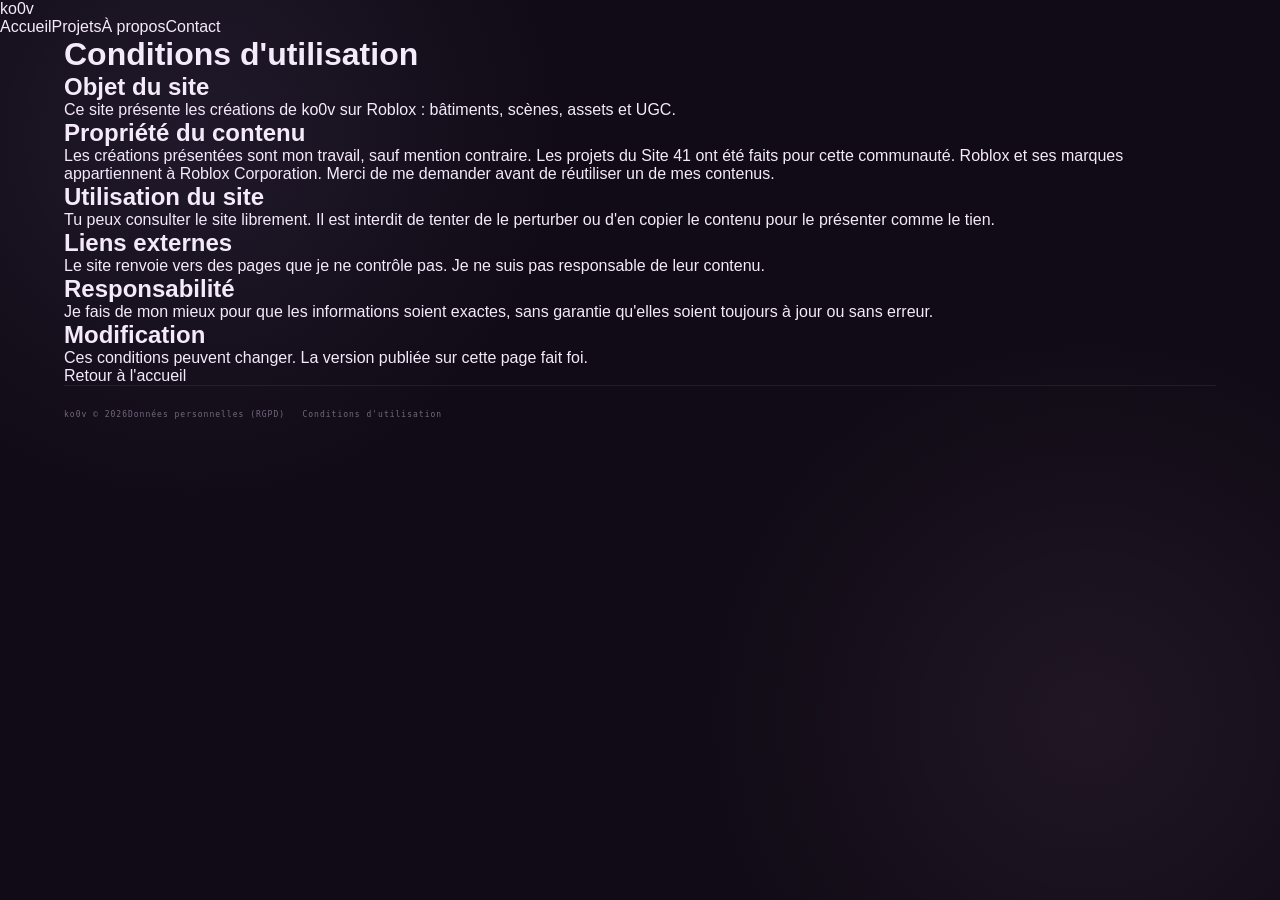
==== cgu.html @ 1a0a0e2f "Add files via upload" ====
<!doctype html>
<html lang="fr"><head><meta charset="utf-8"><meta name="viewport" content="width=device-width,initial-scale=1">
<title>Conditions d'utilisation, ko0v</title><meta name="description" content="Conditions d'utilisation du portfolio de ko0v.">
<link rel="icon" href="favicon.svg" type="image/svg+xml"><link rel="stylesheet" href="css/style.css"></head>
<body>
<header><div class="wrap"><a class="brand" href="index.html"><img src="favicon.svg" alt="">ko0v</a>
<nav aria-label="Navigation principale"><a href="index.html">Accueil</a><a href="posts.html">Projets</a><a href="index.html#about">À propos</a><a href="index.html#contact">Contact</a></nav></div></header>
<main>
<div class="wrap"><div class="prose"><h1>Conditions d'utilisation</h1>
<h2>Objet du site</h2><p>Ce site présente les créations de ko0v sur Roblox : bâtiments, scènes, assets et UGC.</p>
<h2>Propriété du contenu</h2><p>Les créations présentées sont mon travail, sauf mention contraire. Les projets du Site 41 ont été faits pour cette communauté. Roblox et ses marques appartiennent à Roblox Corporation. Merci de me demander avant de réutiliser un de mes contenus.</p>
<h2>Utilisation du site</h2><p>Tu peux consulter le site librement. Il est interdit de tenter de le perturber ou d'en copier le contenu pour le présenter comme le tien.</p>
<h2>Liens externes</h2><p>Le site renvoie vers des pages que je ne contrôle pas. Je ne suis pas responsable de leur contenu.</p>
<h2>Responsabilité</h2><p>Je fais de mon mieux pour que les informations soient exactes, sans garantie qu'elles soient toujours à jour ou sans erreur.</p>
<h2>Modification</h2><p>Ces conditions peuvent changer. La version publiée sur cette page fait foi.</p>
<p><a href="index.html">Retour à l'accueil</a></p></div></div>
</main>
<footer><div class="wrap"><span>ko0v &copy; 2026</span><span><a href="rgpd.html">Données personnelles (RGPD)</a> &nbsp; <a href="cgu.html">Conditions d'utilisation</a></span></div></footer>
</body></html>
---- css/style.css ----
/* =========================================================
   KO0V — PASTEL BUBBLEGUM
   ========================================================= */

:root {
    --bg: #100b16;
    --bg-soft: #17101f;

    --white: #fff8ff;
    --text: #f5eafa;
    --muted: #b8aabd;

    --purple: #c9a7ff;
    --purple-light: #dfc9ff;
    --pink: #ffafd8;
    --blue: #b9e4ff;

    --glass: rgba(35, 24, 45, 0.62);
    --glass-light: rgba(255, 255, 255, 0.045);

    --border: rgba(226, 197, 255, 0.13);
    --border-light: rgba(226, 197, 255, 0.22);

    --radius: 24px;
}


/* =========================================================
   RESET
   ========================================================= */

* {
    box-sizing: border-box;
    margin: 0;
    padding: 0;
}

html {
    scroll-behavior: smooth;
}

body {
    min-height: 100vh;
    overflow-x: hidden;

    color: var(--text);
    background:
        radial-gradient(
            circle at 15% 15%,
            rgba(201, 167, 255, 0.09),
            transparent 28%
        ),
        radial-gradient(
            circle at 85% 80%,
            rgba(255, 175, 216, 0.07),
            transparent 30%
        ),
        var(--bg);

    font-family: "Space Grotesk", sans-serif;
}

a {
    color: inherit;
    text-decoration: none;
}

::selection {
    background: var(--pink);
    color: #28172c;
}


/* =========================================================
   BACKGROUND
   ========================================================= */

.background-system {
    position: fixed;
    inset: 0;

    z-index: -10;
    overflow: hidden;

    pointer-events: none;
}


/* petit quadrillage */

.grid {
    position: absolute;

    width: 180%;
    height: 180%;

    top: -40%;
    left: -40%;

    opacity: 0.22;

    background-image:
        linear-gradient(
            rgba(201, 167, 255, 0.035) 1px,
            transparent 1px
        ),
        linear-gradient(
            90deg,
            rgba(201, 167, 255, 0.035) 1px,
            transparent 1px
        );

    background-size: 80px 80px;

    transform:
        perspective(900px)
        rotateX(58deg);

    animation: gridMove 28s linear infinite;
}


/* blobs pastel */

.orb {
    position: absolute;

    border-radius: 50%;

    filter: blur(85px);

    opacity: 0.15;
}

.orb-a {
    width: 360px;
    height: 360px;

    top: -120px;
    left: -100px;

    background: var(--purple);

    animation: blobA 16s ease-in-out infinite;
}

.orb-b {
    width: 330px;
    height: 330px;

    right: -100px;
    bottom: -50px;

    background: var(--pink);

    animation: blobB 19s ease-in-out infinite;
}


/* troisième petite bulle */

.background-system::after {
    content: "";

    position: absolute;

    width: 220px;
    height: 220px;

    top: 48%;
    left: 45%;

    border-radius: 50%;

    background: var(--blue);

    filter: blur(100px);

    opacity: 0.06;

    animation: blobC 21s ease-in-out infinite;
}


/* lumière qui passe */

.scan-beam {
    position: absolute;

    width: 300px;
    height: 300px;

    top: -350px;
    left: 25%;

    border-radius: 50%;

    background: rgba(223, 201, 255, 0.035);

    filter: blur(50px);

    animation: softLight 14s ease-in-out infinite;
}


/* texte décoratif */

.data-stream {
    position: absolute;

    color: rgba(223, 201, 255, 0.035);

    font-family: "DM Mono", monospace;
    font-size: 10px;

    letter-spacing: 2px;

    white-space: nowrap;
}

.stream-a {
    top: 25%;
    left: -20%;

    animation: streamA 38s linear infinite;
}

.stream-b {
    bottom: 25%;
    right: -20%;

    animation: streamB 45s linear infinite;
}


/* petits cercles */

.crosshair {
    position: absolute;

    width: 18px;
    height: 18px;

    border: 1px solid rgba(223, 201, 255, 0.12);

    border-radius: 50%;
}

.crosshair::before,
.crosshair::after {
    content: "";

    position: absolute;

    background: rgba(223, 201, 255, 0.10);
}

.crosshair::before {
    width: 30px;
    height: 1px;

    top: 8px;
    left: -7px;
}

.crosshair::after {
    width: 1px;
    height: 30px;

    top: -7px;
    left: 8px;
}

.crosshair-a {
    top: 20%;
    right: 12%;
}

.crosshair-b {
    bottom: 17%;
    left: 9%;
}


/* scanlines presque invisibles */

.scanlines {
    position: fixed;
    inset: 0;

    z-index: 50;

    pointer-events: none;

    opacity: 0.012;

    background:
        repeating-linear-gradient(
            to bottom,
            transparent 0,
            transparent 5px,
            rgba(255, 255, 255, 0.5) 6px
        );
}


/* =========================================================
   HEADER
   ========================================================= */

.topbar {
    position: sticky;
    top: 0;
    z-index: 20;

    display: flex;
    align-items: center;

    min-height: 72px;

    padding: 12px 5vw;

    gap: 30px;

    border-bottom: 1px solid rgba(226, 197, 255, 0.07);

    background: rgba(16, 11, 22, 0.62);

    backdrop-filter: blur(20px);
}

.logo {
    font-family: "DM Mono", monospace;

    font-size: 21px;
    font-weight: 500;

    letter-spacing: -1px;
}

.logo span {
    color: var(--pink);

    animation: blink 1.4s infinite;
}


.topbar nav {
    display: flex;

    gap: 26px;

    margin-left: auto;
}

.topbar nav a {
    position: relative;

    color: var(--muted);

    font-family: "DM Mono", monospace;
    font-size: 11px;

    transition: color 0.2s ease;
}

.topbar nav a:hover {
    color: var(--purple-light);
}

.topbar nav a::after {
    content: "";

    position: absolute;

    width: 0;
    height: 1px;

    bottom: -7px;
    left: 50%;

    background: var(--pink);

    transform: translateX(-50%);

    transition: width 0.2s ease;
}

.topbar nav a:hover::after {
    width: 100%;
}


/* droite du header */

.topbar-right {
    display: flex;
    align-items: center;

    gap: 15px;
}

.clock {
    display: flex;
    flex-direction: column;

    align-items: flex-end;

    font-family: "DM Mono", monospace;
}

.clock span {
    font-size: 11px;
}

.clock small {
    color: var(--muted);

    font-size: 8px;
}


.status {
    display: flex;
    align-items: center;

    gap: 7px;

    padding: 7px 11px;

    border: 1px solid var(--border);

    border-radius: 999px;

    background: rgba(255, 255, 255, 0.025);

    color: var(--muted);

    font-family: "DM Mono", monospace;
    font-size: 8px;
}

.status i {
    width: 6px;
    height: 6px;

    border-radius: 50%;

    background: #a8ffc5;

    box-shadow: 0 0 8px rgba(168, 255, 197, 0.45);
}


/* =========================================================
   MAIN
   ========================================================= */

main {
    width: min(1160px, 90%);

    margin: 0 auto;
}


/* =========================================================
   HERO
   ========================================================= */

.hero {
    min-height: calc(100vh - 72px);

    display: grid;

    grid-template-columns: 1.15fr 0.85fr;

    align-items: center;

    gap: 70px;

    padding: 80px 0;
}

.hero-copy {
    max-width: 700px;
}

.eyebrow {
    margin-bottom: 18px;

    color: var(--purple-light);

    font-family: "DM Mono", monospace;

    font-size: 10px;

    letter-spacing: 2px;
}

.hero h1 {
    font-size: clamp(45px, 6vw, 78px);

    line-height: 0.98;

    letter-spacing: -4px;

    font-weight: 700;
}

.hero h1 em {
    color: var(--pink);

    font-style: normal;

    text-shadow:
        0 0 25px rgba(255, 175, 216, 0.10);
}

.intro {
    max-width: 560px;

    margin-top: 27px;

    color: var(--muted);

    font-size: 16px;

    line-height: 1.7;
}


/* boutons */

.hero-actions {
    display: flex;
    flex-wrap: wrap;

    gap: 10px;

    margin-top: 30px;
}

.button {
    display: inline-flex;

    align-items: center;
    justify-content: center;

    gap: 10px;

    min-height: 44px;

    padding: 0 18px;

    border: 1px solid var(--border);

    border-radius: 13px;

    font-family: "DM Mono", monospace;

    font-size: 10px;

    transition:
        transform 0.2s ease,
        background 0.2s ease,
        border-color 0.2s ease;
}

.button:hover {
    transform: translateY(-2px);
}

.button.primary {
    border-color: rgba(223, 201, 255, 0.35);

    background:
        linear-gradient(
            135deg,
            #cba7ff,
            #e1b4ff
        );

    color: #2a1735;

    box-shadow:
        0 8px 25px rgba(201, 167, 255, 0.10);
}

.button.primary:hover {
    box-shadow:
        0 10px 30px rgba(201, 167, 255, 0.17);
}

.button.ghost {
    background: rgba(255, 255, 255, 0.02);

    color: var(--text);
}

.button.ghost:hover {
    border-color: var(--border-light);

    background:
        rgba(223, 201, 255, 0.05);
}


/* =========================================================
   PROFILE CARD
   ========================================================= */

.hero-card-wrap {
    display: flex;

    justify-content: center;

    perspective: 1000px;
}

.hero-card {
    position: relative;

    width: min(100%, 370px);

    padding: 30px;

    border:
        1px solid var(--border);

    border-radius: 25px;

    background:
        linear-gradient(
            145deg,
            rgba(43, 29, 53, 0.72),
            rgba(23, 15, 31, 0.76)
        );

    box-shadow:
        0 25px 70px rgba(0, 0, 0, 0.28);

    backdrop-filter: blur(18px);

    overflow: hidden;

    transition:
        border-color 0.25s ease,
        transform 0.25s ease;
}


/* petit reflet */

.hero-card::before {
    content: "";

    position: absolute;

    width: 220px;
    height: 220px;

    top: -150px;
    right: -100px;

    border-radius: 50%;

    background: var(--purple);

    filter: blur(80px);

    opacity: 0.08;

    pointer-events: none;
}

.hero-card:hover {
    border-color: var(--border-light);
}


/* avatar */

.avatar {
    position: relative;

    width: 88px;
    height: 88px;

    margin-bottom: 20px;

    display: grid;
    place-items: center;

    border:
        1px solid rgba(223, 201, 255, 0.20);

    border-radius: 23px;

    background:
        linear-gradient(
            145deg,
            rgba(201, 167, 255, 0.09),
            rgba(255, 175, 216, 0.05)
        );

    overflow: hidden;
}

.avatar img {
    display: block;

    width: 100%;
    height: 100%;

    object-fit: cover;
}


.profile-name {
    font-size: 27px;

    font-weight: 700;

    letter-spacing: -1px;
}

.profile-role {
    margin-top: 3px;

    color: var(--purple-light);

    font-family: "DM Mono", monospace;

    font-size: 10px;
}

.profile-line {
    height: 1px;

    margin: 23px 0;

    background:
        linear-gradient(
            90deg,
            rgba(223, 201, 255, 0.25),
            transparent
        );
}


/* mini infos */

.mini-grid {
    display: grid;

    grid-template-columns: 1fr 1fr;

    gap: 10px;
}

.mini-grid > div {
    min-height: 70px;

    padding: 12px;

    border:
        1px solid rgba(223, 201, 255, 0.08);

    border-radius: 14px;

    background:
        rgba(255, 255, 255, 0.018);

    transition:
        transform 0.2s ease,
        background 0.2s ease,
        border-color 0.2s ease;
}

.mini-grid > div:hover {
    transform: translateY(-2px);

    background:
        rgba(223, 201, 255, 0.035);

    border-color:
        rgba(223, 201, 255, 0.16);
}

.mini-grid span {
    display: block;

    margin-bottom: 6px;

    color: #887a91;

    font-family: "DM Mono", monospace;

    font-size: 8px;

    letter-spacing: 1px;
}

.mini-grid b {
    display: block;

    color: #f0e6f6;

    font-size: 10px;

    line-height: 1.35;
}


.card-footer {
    margin-top: 20px;

    padding-top: 14px;

    border-top:
        1px solid rgba(223, 201, 255, 0.08);

    color: #887a91;

    font-family: "DM Mono", monospace;

    font-size: 8px;
}


/* =========================================================
   FOOTER
   ========================================================= */

footer {
    width: min(1160px, 90%);

    margin: 0 auto;

    display: flex;

    justify-content: space-between;

    padding: 24px 0 32px;

    border-top:
        1px solid rgba(223, 201, 255, 0.08);

    color: #74687c;

    font-family: "DM Mono", monospace;

    font-size: 8px;

    letter-spacing: 1px;
}


/* =========================================================
   REVEAL
   ========================================================= */

.reveal {
    opacity: 0;

    transform: translateY(14px);

    animation:
        reveal 0.8s ease forwards;
}

.hero-card-wrap.reveal {
    animation-delay: 0.12s;
}


/* =========================================================
   ANIMATIONS
   ========================================================= */

@keyframes reveal {
    to {
        opacity: 1;

        transform:
            translateY(0);
    }
}

@keyframes blink {
    50% {
        opacity: 0.25;
    }
}

@keyframes gridMove {
    from {
        transform:
            perspective(900px)
            rotateX(58deg)
            translateY(0);
    }

    to {
        transform:
            perspective(900px)
            rotateX(58deg)
            translateY(80px);
    }
}

@keyframes blobA {
    0%,
    100% {
        transform:
            translate(0, 0)
            scale(1);
    }

    50% {
        transform:
            translate(80px, 45px)
            scale(1.08);
    }
}

@keyframes blobB {
    0%,
    100% {
        transform:
            translate(0, 0)
            scale(1);
    }

    50% {
        transform:
            translate(-70px, -45px)
            scale(1.1);
    }
}

@keyframes blobC {
    0%,
    100% {
        transform:
            translate(0, 0);
    }

    50% {
        transform:
            translate(-80px, 60px);
    }
}

@keyframes softLight {
    0% {
        transform:
            translateY(-100px);

        opacity: 0;
    }

    25% {
        opacity: 1;
    }

    75% {
        transform:
            translateY(100vh);

        opacity: 0;
    }

    100% {
        opacity: 0;
    }
}

@keyframes streamA {
    from {
        transform:
            translateX(0);
    }

    to {
        transform:
            translateX(120vw);
    }
}

@keyframes streamB {
    from {
        transform:
            translateX(0);
    }

    to {
        transform:
            translateX(-120vw);
    }
}


/* =========================================================
   RESPONSIVE
   ========================================================= */

@media (max-width: 900px) {

    .topbar {
        padding-inline: 4vw;
    }

    .status {
        display: none;
    }

    .hero {
        grid-template-columns: 1fr;

        gap: 55px;

        padding-top: 65px;
    }

    .hero-card-wrap {
        justify-content: flex-start;
    }
}


@media (max-width: 620px) {

    .topbar {
        min-height: 64px;

        gap: 12px;
    }

    .topbar nav {
        gap: 14px;
    }

    .topbar nav a {
        font-size: 9px;
    }

    .clock {
        display: none;
    }

    main {
        width: 88%;
    }

    .hero {
        min-height: auto;

        padding:
            65px
            0
            55px;

        gap: 45px;
    }

    .hero h1 {
        font-size:
            clamp(
                42px,
                13vw,
                62px
            );

        letter-spacing: -2.5px;
    }

    .intro {
        font-size: 14px;
    }

    .hero-card {
        padding: 24px;

        border-radius: 21px;
    }

    .avatar {
        width: 76px;
        height: 76px;

        border-radius: 19px;
    }

    .mini-grid {
        grid-template-columns: 1fr;
    }

    footer {
        width: 88%;
    }
}


/* =========================================================
   ACCESSIBILITÉ
   ========================================================= */

@media (prefers-reduced-motion: reduce) {

    html {
        scroll-behavior: auto;
    }

    *,
    *::before,
    *::after {
        animation-duration: 0.01ms !important;
        animation-iteration-count: 1 !important;
        transition-duration: 0.01ms !important;
    }
}
/* =========================================
   FEATURED POSTS
========================================= */

.featured-posts {
    position: relative;
    width: min(1400px, 92%);
    margin: 180px auto 140px;
    min-height: 850px;
}

.section-label {
    position: absolute;
    top: 0;
    left: 2%;
    display: flex;
    align-items: center;
    gap: 14px;
    color: var(--muted);
    font-family: "DM Mono", monospace;
    font-size: 11px;
    letter-spacing: .16em;
}

.section-label span {
    color: var(--pink);
}

.section-label p {
    margin: 0;
}

/* Layout volontairement asymétrique */

.posts-layout {
    position: relative;
    width: 100%;
    height: 800px;
}

/* Carte de base */

.post-card {
    position: absolute;
    display: block;
    overflow: hidden;

    border: 1px solid var(--border);
    border-radius: 22px;

    background: var(--glass);
    backdrop-filter: blur(12px);

    text-decoration: none;
    color: var(--text);

    box-shadow:
        0 20px 60px rgba(0, 0, 0, .18);

    transition:
        transform .45s cubic-bezier(.2,.8,.2,1),
        border-color .35s ease,
        box-shadow .35s ease;
}

.post-card:hover {
    border-color: var(--border-light);

    box-shadow:
        0 30px 80px rgba(0, 0, 0, .25),
        0 0 50px rgba(201, 167, 255, .08);
}

.post-image {
    position: relative;
    width: 100%;
    height: 100%;
    overflow: hidden;
}

.post-image::after {
    content: "";
    position: absolute;
    inset: 0;

    background:
        linear-gradient(
            to top,
            rgba(16, 11, 22, .9),
            rgba(16, 11, 22, .05) 60%
        );
}

.post-image img {
    width: 100%;
    height: 100%;

    display: block;

    object-fit: cover;

    transition:
        transform .7s cubic-bezier(.2,.8,.2,1),
        filter .5s ease;
}

.post-card:hover .post-image img {
    transform: scale(1.045);
    filter: saturate(1.08);
}

/* =========================================
   POST POSITIONS
========================================= */

.post-main {
    top: 90px;
    left: 4%;

    width: 54%;
    height: 500px;

    transform: rotate(-1deg);
}

.post-main:hover {
    transform:
        rotate(0deg)
        translateY(-8px);
}

.post-side {
    top: 0;
    right: 3%;

    width: 32%;
    height: 370px;

    transform: rotate(1.4deg);
}

.post-side:hover {
    transform:
        rotate(0deg)
        translateY(-8px);
}

.post-small {
    bottom: 0;
    right: 12%;

    width: 39%;
    height: 310px;

    transform: rotate(-1.2deg);
}

.post-small:hover {
    transform:
        rotate(0deg)
        translateY(-8px);
}

/* =========================================
   POST TEXT
========================================= */

.post-info {
    position: absolute;
    z-index: 2;

    left: 25px;
    right: 25px;
    bottom: 23px;
}

.post-info span {
    display: block;

    margin-bottom: 7px;

    font-family: "DM Mono", monospace;
    font-size: 9px;
    letter-spacing: .13em;

    color: var(--purple-light);
}

.post-info h2 {
    margin: 0;

    font-size: clamp(22px, 3vw, 40px);
    line-height: .95;
    letter-spacing: -.04em;

    color: var(--white);
}

/* =========================================
   ALL POSTS
========================================= */

.all-posts {
    position: absolute;
    right: 3%;
    bottom: 5px;

    display: inline-flex;
    align-items: center;
    gap: 12px;

    padding: 12px 18px;

    border: 1px solid var(--border);
    border-radius: 999px;

    color: var(--muted);

    font-family: "DM Mono", monospace;
    font-size: 10px;
    letter-spacing: .12em;

    text-decoration: none;

    transition:
        color .25s ease,
        border-color .25s ease,
        transform .25s ease;
}

.all-posts span {
    color: var(--pink);
    font-size: 15px;
}

.all-posts:hover {
    color: var(--white);
    border-color: var(--border-light);
    transform: translateY(-3px);
}

/* =========================================
   MOBILE
========================================= */

@media (max-width: 800px) {

    .featured-posts {
        width: 90%;
        margin-top: 120px;
        min-height: auto;
    }

    .posts-layout {
        height: auto;

        display: flex;
        flex-direction: column;

        gap: 25px;

        padding-top: 60px;
    }

    .post-card,
    .post-main,
    .post-side,
    .post-small {
        position: relative;

        inset: auto;

        width: 100%;
        height: 330px;

        transform: none;
    }

    .post-card:hover,
    .post-main:hover,
    .post-side:hover,
    .post-small:hover {
        transform: translateY(-5px);
    }

    .all-posts {
        position: relative;

        right: auto;
        bottom: auto;

        margin-top: 30px;
    }
}
/* =========================================
   POSTS PAGE
========================================= */

.posts-page {
    width: min(1280px, 90%);
    margin: 0 auto;
    padding: 150px 0 120px;
}


/* HEADER */

.posts-header {
    max-width: 720px;
    margin-bottom: 55px;
}

.posts-header h1 {
    margin: 0 0 22px;

    font-size: clamp(58px, 8vw, 105px);
    line-height: .9;
    letter-spacing: -.06em;
}

.posts-header h1 em {
    color: var(--pink);
    font-style: normal;
}

.posts-intro {
    max-width: 580px;

    margin: 0;

    color: var(--muted);

    font-size: 16px;
    line-height: 1.7;
}


/* FILTERS */

.posts-filters {
    display: flex;
    align-items: center;
    gap: 9px;

    margin-bottom: 45px;

    padding-bottom: 18px;

    border-bottom: 1px solid var(--border);

    overflow-x: auto;
}

.filter {
    flex-shrink: 0;

    padding: 9px 15px;

    border: 1px solid var(--border);
    border-radius: 999px;

    background: transparent;

    color: var(--muted);

    font-family: "DM Mono", monospace;
    font-size: 10px;
    letter-spacing: .1em;

    cursor: pointer;

    transition:
        color .25s ease,
        background .25s ease,
        border-color .25s ease;
}

.filter:hover {
    color: var(--white);
    border-color: var(--border-light);
}

.filter.active {
    color: #17101f;

    background: var(--purple);

    border-color: var(--purple);
}


/* GRID */

.posts-grid {
    display: grid;

    grid-template-columns:
        repeat(3, minmax(0, 1fr));

    gap: 26px;
}


/* TILE */

.post-tile {
    display: block;

    min-width: 0;

    overflow: hidden;

    border: 1px solid var(--border);
    border-radius: 20px;

    background: var(--glass);

    color: var(--text);
    text-decoration: none;

    backdrop-filter: blur(12px);

    transition:
        transform .35s cubic-bezier(.2,.8,.2,1),
        border-color .3s ease,
        box-shadow .3s ease;
}

.post-tile:hover {
    transform: translateY(-7px);

    border-color: var(--border-light);

    box-shadow:
        0 25px 60px rgba(0, 0, 0, .2),
        0 0 35px rgba(201, 167, 255, .06);
}


/* IMAGE */

.post-tile-image {
    position: relative;

    width: 100%;
    aspect-ratio: 16 / 10;

    overflow: hidden;

    background: var(--bg-soft);
}

.post-tile-image::after {
    content: "";

    position: absolute;
    inset: 0;

    background:
        linear-gradient(
            135deg,
            rgba(255, 255, 255, .05),
            transparent 50%
        );

    pointer-events: none;
}

.post-tile-image img {
    width: 100%;
    height: 100%;

    display: block;

    object-fit: cover;

    transition:
        transform .6s cubic-bezier(.2,.8,.2,1);
}

.post-tile:hover .post-tile-image img {
    transform: scale(1.045);
}


/* NUMBER */

.post-number {
    position: absolute;

    top: 14px;
    right: 14px;

    z-index: 2;

    padding: 6px 9px;

    border: 1px solid rgba(255,255,255,.13);
    border-radius: 999px;

    background: rgba(16, 11, 22, .55);

    color: var(--white);

    font-family: "DM Mono", monospace;
    font-size: 9px;

    backdrop-filter: blur(8px);
}


/* CONTENT */

.post-tile-content {
    padding: 21px 22px 24px;
}

.post-meta {
    display: flex;
    justify-content: space-between;
    align-items: center;

    margin-bottom: 10px;

    color: var(--purple-light);

    font-family: "DM Mono", monospace;
    font-size: 9px;
    letter-spacing: .1em;
}

.post-meta span:last-child {
    color: var(--muted);
}

.post-tile h2 {
    margin: 0 0 9px;

    font-size: 25px;
    line-height: 1;

    letter-spacing: -.035em;
}

.post-tile p {
    margin: 0;

    color: var(--muted);

    font-size: 13px;
    line-height: 1.6;
}


/* RESPONSIVE */

@media (max-width: 1000px) {

    .posts-grid {
        grid-template-columns:
            repeat(2, minmax(0, 1fr));
    }

}

@media (max-width: 650px) {

    .posts-page {
        width: 88%;
        padding-top: 120px;
    }

    .posts-header {
        margin-bottom: 40px;
    }

    .posts-header h1 {
        font-size: 58px;
    }

    .posts-grid {
        grid-template-columns: 1fr;
        gap: 20px;
    }

    .post-tile-image {
        aspect-ratio: 16 / 10;
    }

}
/* =========================================
   POST VIEWER / LIGHTBOX
========================================= */

.post-viewer {
    position: fixed;
    inset: 0;
    z-index: 9999;

    display: flex;
    align-items: center;
    justify-content: center;

    padding: 40px;

    background: rgba(8, 5, 12, .88);

    backdrop-filter: blur(18px);

    opacity: 0;
    visibility: hidden;

    transition:
        opacity .3s ease,
        visibility .3s ease;
}

.post-viewer.open {
    opacity: 1;
    visibility: visible;
}


/* CONTENU */

.viewer-content {
    width: min(1250px, 88vw);
    height: min(850px, 88vh);

    display: flex;
    flex-direction: column;

    justify-content: center;
}


/* IMAGE */

.viewer-image-wrapper {
    width: 100%;
    height: calc(100% - 75px);

    display: flex;
    align-items: center;
    justify-content: center;

    overflow: hidden;

    border-radius: 18px;
}

.viewer-image-wrapper img {
    max-width: 100%;
    max-height: 100%;

    width: auto;
    height: auto;

    display: block;

    object-fit: contain;

    border-radius: 14px;

    box-shadow:
        0 30px 100px rgba(0, 0, 0, .45);

    user-select: none;

    animation: viewerImageIn .3s ease;
}

@keyframes viewerImageIn {
    from {
        opacity: 0;
        transform: scale(.97);
    }

    to {
        opacity: 1;
        transform: scale(1);
    }
}


/* INFORMATIONS */

.viewer-info {
    display: flex;
    align-items: center;
    justify-content: space-between;

    padding: 18px 4px 0;
}

.viewer-info span {
    color: var(--purple-light);

    font-family: "DM Mono", monospace;
    font-size: 9px;
    letter-spacing: .12em;
}

.viewer-info h2 {
    margin: 5px 0 0;

    color: var(--white);

    font-size: 22px;
    letter-spacing: -.03em;
}

.viewer-counter {
    color: var(--muted) !important;
}


/* BOUTON FERMER */

.viewer-close {
    position: absolute;

    top: 25px;
    right: 30px;

    width: 45px;
    height: 45px;

    display: flex;
    align-items: center;
    justify-content: center;

    border: 1px solid var(--border);
    border-radius: 50%;

    background: rgba(20, 13, 27, .7);

    color: var(--white);

    font-size: 28px;
    font-weight: 300;

    cursor: pointer;

    backdrop-filter: blur(10px);

    transition:
        background .2s ease,
        border-color .2s ease,
        transform .2s ease;
}

.viewer-close:hover {
    background: rgba(255, 175, 216, .12);

    border-color: var(--pink);

    transform: rotate(90deg);
}


/* FLÈCHES */

.viewer-arrow {
    position: absolute;

    top: 50%;

    width: 52px;
    height: 52px;

    display: flex;
    align-items: center;
    justify-content: center;

    border: 1px solid var(--border);
    border-radius: 50%;

    background: rgba(20, 13, 27, .7);

    color: var(--white);

    font-size: 22px;

    cursor: pointer;

    backdrop-filter: blur(10px);

    transform: translateY(-50%);

    transition:
        background .2s ease,
        border-color .2s ease,
        transform .2s ease;
}

.viewer-arrow:hover {
    background: rgba(201, 167, 255, .14);

    border-color: var(--purple);

    transform:
        translateY(-50%)
        scale(1.06);
}

.viewer-prev {
    left: 28px;
}

.viewer-next {
    right: 28px;
}


/* MOBILE */

@media (max-width: 700px) {

    .post-viewer {
        padding: 20px;
    }

    .viewer-content {
        width: 100%;
        height: 90vh;
    }

    .viewer-image-wrapper {
        height: calc(100% - 90px);
    }

    .viewer-arrow {
        width: 42px;
        height: 42px;

        top: auto;
        bottom: 20px;

        transform: none;
    }

    .viewer-arrow:hover {
        transform: scale(1.06);
    }

    .viewer-prev {
        left: 20px;
    }

    .viewer-next {
        right: 20px;
    }

    .viewer-close {
        top: 15px;
        right: 15px;
    }

    .viewer-info {
        padding-right: 0;
    }

}
.post-credits {
    display: flex;
    align-items: center;
    gap: 6px;
    margin-top: 10px;
}

.post-credits > span {
    font-family: "DM Mono", monospace;
    font-size: 8px;
    color: var(--muted);
    letter-spacing: .08em;
}

.credit {
    width: 22px;
    height: 22px;
    padding: 0;
    display: flex;
    align-items: center;
    justify-content: center;

    border: 1px solid var(--border);
    border-radius: 50%;

    background: rgba(255, 255, 255, 0.035);

    transition:
        transform .2s ease,
        border-color .2s ease,
        background .2s ease;
}

.credit img {
    width: 12px;
    height: 12px;
    object-fit: contain;
}

.credit:hover {
    transform: scale(1.12);
    border-color: var(--purple);
    background: rgba(201, 167, 255, .12);
}

/* =========================================================
   ABOUT PAGE
========================================================= */

.about-page {
    width: min(1200px, 92%);
    margin: 0 auto;
    padding: 150px 0 100px;
}


/* =========================================================
   INTRO
========================================================= */

.about-intro {
    margin-bottom: 150px;
}

.about-intro-content {
    display: grid;
    grid-template-columns: 220px 1fr;
    gap: 70px;
    align-items: center;
    margin-top: 45px;
}

.about-avatar {
    width: 220px;
    height: 220px;

    display: flex;
    align-items: center;
    justify-content: center;

    border: 1px solid var(--border);
    border-radius: 32px;

    background: rgba(255,255,255,.035);
    box-shadow: 0 20px 70px rgba(0,0,0,.15);

    overflow: hidden;
}

.about-avatar img {
    width: 100%;
    height: 100%;
    object-fit: cover;
}

.about-text {
    max-width: 700px;
}

.about-text h1 {
    margin: 10px 0 25px;

    font-size: clamp(42px, 6vw, 76px);
    line-height: .95;
    letter-spacing: -.055em;
}

.about-text h1 em {
    color: var(--pink);
    font-style: normal;
}

.about-text p:not(.eyebrow) {
    max-width: 680px;
    margin: 0 0 16px;

    color: var(--muted);
    font-size: 16px;
    line-height: 1.8;
}


/* =========================================================
   SECTIONS
========================================================= */

.about-section {
    margin-bottom: 150px;
}


/* =========================================================
   CERTIFICATES
========================================================= */

.certifications {
    display: grid;
    grid-template-columns: repeat(2, 1fr);
    gap: 24px;
    margin-top: 45px;
}

.certificate {
    overflow: hidden;

    border: 1px solid var(--border);
    border-radius: 22px;

    background: var(--glass);

    backdrop-filter: blur(16px);

    transition:
        transform .25s ease,
        border-color .25s ease;
}

.certificate:hover {
    transform: translateY(-5px);
    border-color: var(--border-light);
}

.certificate-image {
    position: relative;

    height: 260px;

    display: flex;
    align-items: center;
    justify-content: center;

    overflow: hidden;

    background:
        linear-gradient(
            135deg,
            rgba(201,167,255,.12),
            rgba(255,175,216,.08)
        );
}

.certificate-image > span {
    position: absolute;
    top: 15px;
    left: 18px;

    font-family: "DM Mono", monospace;
    font-size: 9px;
    color: var(--muted);
}

.certificate-placeholder {
    width: 70%;
    height: 70%;

    display: flex;
    align-items: center;
    justify-content: center;

    border: 1px dashed var(--border-light);
    border-radius: 12px;

    color: var(--muted);

    font-family: "DM Mono", monospace;
    font-size: 10px;
    letter-spacing: .15em;
}

.certificate-info {
    position: relative;
    padding: 22px 24px 25px;
}

.certificate-type {
    font-family: "DM Mono", monospace;
    font-size: 8px;
    letter-spacing: .12em;
    color: var(--purple-light);
}

.certificate-info h2 {
    margin: 8px 0 5px;

    color: var(--white);

    font-size: 20px;
    letter-spacing: -.025em;
}

.certificate-info p {
    margin: 0;

    color: var(--muted);
    font-size: 13px;
}

.certificate-year {
    position: absolute;
    right: 24px;
    bottom: 25px;

    font-family: "DM Mono", monospace;
    font-size: 9px;

    color: var(--muted);
}


/* =========================================================
   SKILLS
========================================================= */

.skills-layout {
    display: grid;
    grid-template-columns: repeat(2, 1fr);
    gap: 25px;

    margin-top: 45px;
}

.skills-block {
    padding: 30px;

    border: 1px solid var(--border);
    border-radius: 22px;

    background: var(--glass);
    backdrop-filter: blur(16px);
}

.skills-heading {
    display: flex;
    gap: 18px;
    align-items: flex-start;

    margin-bottom: 28px;
}

.skills-heading > span {
    font-family: "DM Mono", monospace;
    font-size: 9px;
    color: var(--purple);
}

.skills-heading h2 {
    margin: 0 0 7px;

    font-size: 22px;
    letter-spacing: -.03em;
}

.skills-heading p {
    margin: 0;

    color: var(--muted);
    font-size: 12px;
    line-height: 1.5;
}

.skill-tags {
    display: flex;
    flex-wrap: wrap;
    gap: 8px;
}

.skill-tags span {
    padding: 8px 11px;

    border: 1px solid var(--border);
    border-radius: 999px;

    background: rgba(255,255,255,.035);

    color: var(--text);

    font-family: "DM Mono", monospace;
    font-size: 8px;
    letter-spacing: .06em;

    transition:
        background .2s ease,
        border-color .2s ease,
        transform .2s ease;
}

.skill-tags span:hover {
    transform: translateY(-2px);

    background: rgba(201,167,255,.08);
    border-color: var(--purple);
}


/* =========================================================
   CURRENTLY
========================================================= */

.about-current {
    display: grid;
    grid-template-columns: 1fr 420px;
    gap: 80px;
    align-items: end;

    margin-top: 50px;
    padding: 55px 0;

    border-top: 1px solid var(--border);
    border-bottom: 1px solid var(--border);
}

.about-current h2 {
    max-width: 650px;

    margin: 10px 0 0;

    font-size: clamp(34px, 5vw, 60px);
    line-height: 1;
    letter-spacing: -.05em;
}

.about-current h2 em {
    color: var(--pink);
    font-style: normal;
}

.about-current > p {
    margin: 0;

    color: var(--muted);
    font-size: 14px;
    line-height: 1.8;
}


/* =========================================================
   RESPONSIVE
========================================================= */

@media (max-width: 800px) {

    .about-page {
        padding-top: 110px;
    }

    .about-intro-content {
        grid-template-columns: 1fr;
        gap: 35px;
    }

    .about-avatar {
        width: 150px;
        height: 150px;
        border-radius: 24px;
    }

    .certifications,
    .skills-layout {
        grid-template-columns: 1fr;
    }

    .about-current {
        grid-template-columns: 1fr;
        gap: 30px;
    }

}


@media (max-width: 500px) {

    .about-page {
        width: 88%;
    }

    .about-intro {
        margin-bottom: 100px;
    }

    .about-section {
        margin-bottom: 100px;
    }

    .certificate-image {
        height: 210px;
    }

    .skills-block {
        padding: 22px;
    }

}
.contact-page {
    width: min(1100px, 92%);
    margin: 0 auto;
    padding: 190px 0 120px;
}

.contact-layout {
    display: grid;
    grid-template-columns: 1fr 380px;
    gap: 120px;
    align-items: center;
}


/* TEXTE */

.contact-intro {
    max-width: 600px;
}

.contact-intro h1 {
    margin: 10px 0 25px;

    font-size: clamp(60px, 8vw, 105px);
    line-height: .9;
    letter-spacing: -.07em;
}

.contact-intro h1 em {
    color: var(--pink);
    font-style: normal;
}

.contact-intro > p:last-child {
    max-width: 430px;

    color: var(--muted);
    font-size: 15px;
    line-height: 1.8;
}


/* LIENS */

.contact-links {
    display: flex;
    flex-direction: column;
}

.contact-link {
    display: grid;
    grid-template-columns: 30px 1fr 20px;
    align-items: center;
    gap: 14px;

    padding: 13px 0;

    border-bottom: 1px solid var(--border);

    color: var(--text);
    text-decoration: none;

    transition:
        padding .2s ease,
        color .2s ease;
}

.contact-link:first-child {
    border-top: 1px solid var(--border);
}


/* PETIT CERCLE */

.contact-link-icon {
    width: 26px;
    height: 26px;

    display: flex;
    align-items: center;
    justify-content: center;

    border: 1px solid var(--border);
    border-radius: 50%;

    background: rgba(255,255,255,.025);

    transition:
        transform .2s ease,
        border-color .2s ease,
        background .2s ease;
}

.contact-link-icon img {
    width: 13px;
    height: 13px;

    object-fit: contain;
}

.contact-mail {
    font-family: "DM Mono", monospace;
    font-size: 11px;
}


/* NOM */

.contact-link > span:nth-child(2) {
    font-family: "DM Mono", monospace;
    font-size: 11px;
    letter-spacing: .08em;
    text-transform: uppercase;
}


/* FLECHE */

.contact-link-arrow {
    color: var(--muted);
    font-size: 15px;

    transition:
        transform .2s ease,
        color .2s ease;
}


/* HOVER */

.contact-link:hover {
    padding-left: 7px;
    color: var(--white);
}

.contact-link:hover .contact-link-icon {
    transform: scale(1.1);

    border-color: var(--purple);
    background: rgba(201,167,255,.1);
}

.contact-link:hover .contact-link-arrow {
    color: var(--pink);
    transform: translate(2px, -2px);
}


/* MOBILE */

@media (max-width: 750px) {

    .contact-page {
        padding-top: 120px;
    }

    .contact-layout {
        grid-template-columns: 1fr;
        gap: 60px;
    }

    .contact-intro h1 {
        font-size: clamp(55px, 15vw, 85px);
    }

}
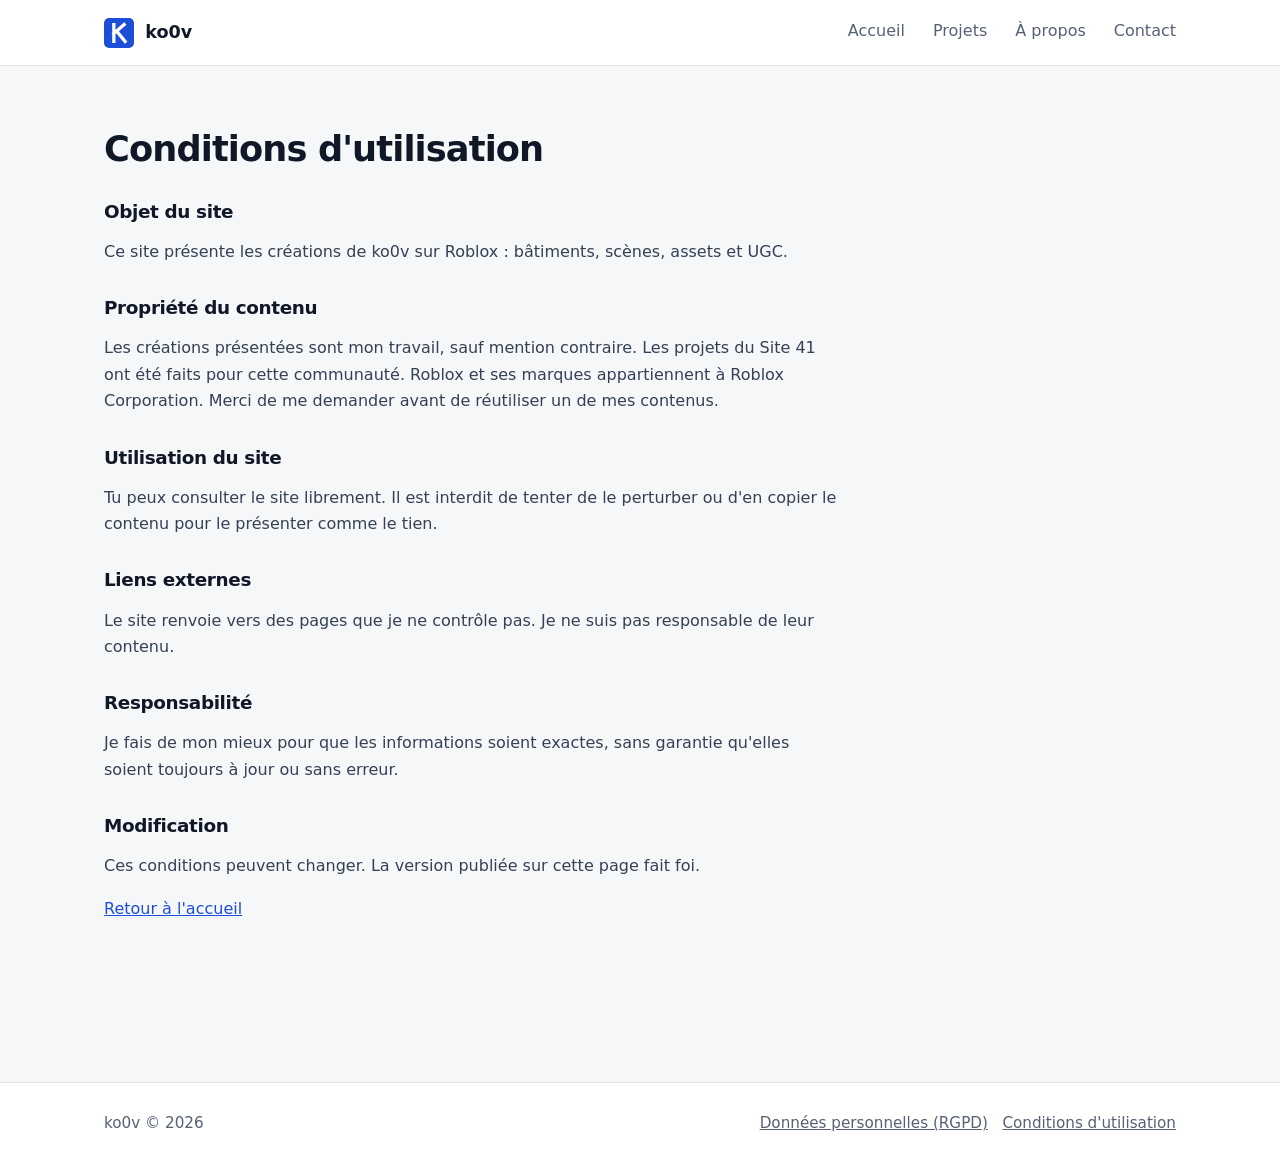
==== commit f100c476: "Nouvelle version du portfolio" ====
--- a/cgu.html
+++ b/cgu.html
@@ -1,19 +1,56 @@
 <!doctype html>
-<html lang="fr"><head><meta charset="utf-8"><meta name="viewport" content="width=device-width,initial-scale=1">
-<title>Conditions d'utilisation, ko0v</title><meta name="description" content="Conditions d'utilisation du portfolio de ko0v.">
-<link rel="icon" href="favicon.svg" type="image/svg+xml"><link rel="stylesheet" href="css/style.css"></head>
-<body>
-<header><div class="wrap"><a class="brand" href="index.html"><img src="favicon.svg" alt="">ko0v</a>
-<nav aria-label="Navigation principale"><a href="index.html">Accueil</a><a href="posts.html">Projets</a><a href="index.html#about">À propos</a><a href="index.html#contact">Contact</a></nav></div></header>
-<main>
-<div class="wrap"><div class="prose"><h1>Conditions d'utilisation</h1>
-<h2>Objet du site</h2><p>Ce site présente les créations de ko0v sur Roblox : bâtiments, scènes, assets et UGC.</p>
-<h2>Propriété du contenu</h2><p>Les créations présentées sont mon travail, sauf mention contraire. Les projets du Site 41 ont été faits pour cette communauté. Roblox et ses marques appartiennent à Roblox Corporation. Merci de me demander avant de réutiliser un de mes contenus.</p>
-<h2>Utilisation du site</h2><p>Tu peux consulter le site librement. Il est interdit de tenter de le perturber ou d'en copier le contenu pour le présenter comme le tien.</p>
-<h2>Liens externes</h2><p>Le site renvoie vers des pages que je ne contrôle pas. Je ne suis pas responsable de leur contenu.</p>
-<h2>Responsabilité</h2><p>Je fais de mon mieux pour que les informations soient exactes, sans garantie qu'elles soient toujours à jour ou sans erreur.</p>
-<h2>Modification</h2><p>Ces conditions peuvent changer. La version publiée sur cette page fait foi.</p>
-<p><a href="index.html">Retour à l'accueil</a></p></div></div>
-</main>
-<footer><div class="wrap"><span>ko0v &copy; 2026</span><span><a href="rgpd.html">Données personnelles (RGPD)</a> &nbsp; <a href="cgu.html">Conditions d'utilisation</a></span></div></footer>
-</body></html>
+<html lang="fr">
+    <head>
+        <meta charset="utf-8">
+        <meta name="viewport" content="width=device-width,initial-scale=1">
+        <title>Conditions d'utilisation</title>
+        <meta name="description" content="Conditions d'utilisation du portfolio de ko0v.">
+        <link rel="icon" href="favicon.svg" type="image/svg+xml">
+        <link rel="stylesheet" href="style.css">
+    </head>
+    <body>
+        <header>
+            <div class="wrap">
+                <a class="brand" href="index.html">
+                    <img src="favicon.svg" alt="">ko0v</a>
+                <nav aria-label="Navigation principale">
+                    <a href="index.html">Accueil</a>
+                    <a href="posts.html">Projets</a>
+                    <a href="index.html#about">À propos</a>
+                    <a href="index.html#contact">Contact</a>
+                </nav>
+            </div>
+        </header>
+        <main>
+            <div class="wrap">
+                <div class="prose">
+                    <h1>Conditions d'utilisation</h1>
+                    <h2>Objet du site</h2>
+                    <p>Ce site présente les créations de ko0v sur Roblox : bâtiments, scènes, assets et UGC.</p>
+                    <h2>Propriété du contenu</h2>
+                    <p>Les créations présentées sont mon travail, sauf mention contraire. Les projets du Site 41 ont été faits pour cette communauté. Roblox et ses marques appartiennent à Roblox Corporation. Merci de me demander avant de réutiliser un de mes contenus.</p>
+                    <h2>Utilisation du site</h2>
+                    <p>Tu peux consulter le site librement. Il est interdit de tenter de le perturber ou d'en copier le contenu pour le présenter comme le tien.</p>
+                    <h2>Liens externes</h2>
+                    <p>Le site renvoie vers des pages que je ne contrôle pas. Je ne suis pas responsable de leur contenu.</p>
+                    <h2>Responsabilité</h2>
+                    <p>Je fais de mon mieux pour que les informations soient exactes, sans garantie qu'elles soient toujours à jour ou sans erreur.</p>
+                    <h2>Modification</h2>
+                    <p>Ces conditions peuvent changer. La version publiée sur cette page fait foi.</p>
+                    <p>
+                        <a href="index.html">Retour à l'accueil</a>
+                    </p>
+                </div>
+            </div>
+        </main>
+        <footer>
+            <div class="wrap">
+                <span>ko0v &copy; 2026</span>
+                <span>
+                    <a href="rgpd.html">Données personnelles (RGPD)</a> &nbsp; 
+                    <a href="cgu.html">Conditions d'utilisation</a>
+                </span>
+            </div>
+        </footer>
+    </body>
+</html>
--- a/style.css
+++ b/style.css
@@ -0,0 +1,84 @@
+:root{--bg:#f6f7f9;--panel:#fff;--line:#dfe3e8;--ink:#101828;--muted:#566174;--accent:#1d4ed8;--accent-dark:#1741b3;--tint:#eaf0fd}
+*{box-sizing:border-box}
+html{font-family:"Segoe UI",system-ui,-apple-system,sans-serif;color:var(--ink);background:var(--bg);line-height:1.65}
+body{margin:0}
+img{max-width:100%;display:block}
+a{color:var(--accent)}
+::selection{background:var(--accent);color:#fff}
+a:focus-visible,button:focus-visible{outline:3px solid var(--accent);outline-offset:3px}
+.wrap{max-width:70rem;margin:0 auto;padding:0 1.5rem}
+header{position:sticky;top:0;z-index:5;background:rgba(255,255,255,.97);border-bottom:1px solid var(--line)}
+header .wrap{display:flex;flex-wrap:wrap;gap:.75rem 2rem;align-items:center;justify-content:space-between;padding-top:.9rem;padding-bottom:.9rem}
+.brand{display:flex;align-items:center;gap:.7rem;font-weight:700;font-size:1.1rem;color:var(--ink);text-decoration:none}
+.brand img{width:30px;height:30px;border-radius:5px}
+nav{display:flex;flex-wrap:wrap;gap:1.75rem}
+nav a{color:var(--muted);text-decoration:none;padding:.25rem 0;border-bottom:2px solid transparent}
+nav a:hover{color:var(--ink)}
+nav a[aria-current]{color:var(--ink);border-bottom-color:var(--accent)}
+.hero{display:grid;grid-template-columns:1.05fr 1fr;gap:3.5rem;align-items:center;padding:4.5rem 0 3rem}
+.kicker{display:inline-block;margin:0 0 1rem;padding:.3rem .7rem;background:var(--tint);color:var(--accent-dark);font-weight:600;font-size:.9rem;border-radius:3px}
+h1{font-size:clamp(2.1rem,4.6vw,3.4rem);line-height:1.1;letter-spacing:-.025em;margin:0 0 1.25rem}
+.lead{font-size:1.15rem;color:var(--muted);max-width:48ch;margin:0 0 2rem}
+figure{margin:0}
+figure img{width:100%;aspect-ratio:4/3;object-fit:cover;border:1px solid var(--line);background:var(--panel);padding:.5rem}
+figcaption{margin-top:.6rem;color:var(--muted);font-size:.9rem}
+.btn{display:inline-block;padding:.8rem 1.4rem;background:var(--accent);color:#fff;text-decoration:none;font:inherit;font-weight:600;border-radius:4px;border:1px solid var(--accent);cursor:pointer}
+.btn:hover{background:var(--accent-dark)}
+.btn.alt{background:var(--panel);color:var(--ink);border-color:var(--line);margin-left:.6rem}
+.btn.alt:hover{border-color:var(--ink)}
+.facts{display:grid;grid-template-columns:repeat(auto-fit,minmax(13rem,1fr));margin:0;border:1px solid var(--line);background:var(--panel)}
+.facts div{padding:1.1rem 1.25rem;border-right:1px solid var(--line)}
+.facts div:last-child{border-right:0}
+.facts dt{font-size:.8rem;letter-spacing:.06em;text-transform:uppercase;color:var(--muted);margin:0 0 .25rem}
+.facts dd{margin:0;font-weight:600}
+section{padding:4.5rem 0 0}
+.eyebrow{margin:0 0 .4rem;color:var(--accent);font-weight:700;font-size:.9rem}
+h2{font-size:clamp(1.6rem,3vw,2.2rem);letter-spacing:-.02em;line-height:1.2;margin:0 0 .6rem}
+.sub{color:var(--muted);max-width:56ch;margin:0 0 2rem}
+.cards{display:grid;grid-template-columns:repeat(auto-fit,minmax(17rem,1fr));gap:1.5rem}
+.card,.tile{background:var(--panel);border:1px solid var(--line);color:var(--ink);text-decoration:none;display:block;padding:0;text-align:left;font:inherit;cursor:pointer;border-radius:4px;overflow:hidden}
+.card:hover,.tile:hover{border-color:var(--accent);box-shadow:0 2px 12px rgba(16,24,40,.08)}
+.card img,.tile img{aspect-ratio:16/10;object-fit:cover;width:100%;border-bottom:1px solid var(--line)}
+.card div,.tile div{padding:1.1rem 1.25rem 1.3rem}
+.card small,.tile small{color:var(--muted);font-size:.85rem}
+.card h3,.tile h3{margin:.2rem 0 0;font-size:1.2rem}
+.tile p{margin:.4rem 0 0;color:var(--muted)}
+.feat{grid-column:span 2}
+.feat img{aspect-ratio:16/9}
+.svc{background:var(--panel);border:1px solid var(--line);border-top:3px solid var(--accent);padding:1.4rem 1.4rem 1.6rem;border-radius:4px}
+.svc h3{margin:0 0 .5rem;font-size:1.15rem}
+.svc p{margin:0;color:var(--muted)}
+.about{display:grid;grid-template-columns:10rem 1fr;gap:2.5rem;align-items:start}
+.about img{width:10rem;height:10rem;object-fit:cover;border:1px solid var(--line);border-radius:4px}
+.about p{max-width:62ch;margin:0 0 1rem;color:#344054}
+.cols{display:grid;grid-template-columns:repeat(auto-fit,minmax(15rem,1fr));gap:1.5rem;margin-top:2rem}
+.cols>div{background:var(--panel);border:1px solid var(--line);padding:1.25rem 1.5rem;border-radius:4px}
+.cols h3{margin:0 0 .6rem;font-size:1.05rem}
+ul.plain{margin:0;padding-left:1.1rem;color:#344054}
+.contact{background:var(--ink);color:#fff;padding:3rem;border-radius:4px;display:grid;grid-template-columns:1fr 1fr;gap:2.5rem;align-items:center}
+.contact h2{color:#fff}
+.contact p{color:#c8d0dc;margin:0 0 1.5rem}
+.contact .btn{background:#fff;color:var(--ink);border-color:#fff}
+.contact .btn:hover{background:var(--tint)}
+.links{list-style:none;margin:0;padding:0;display:grid;gap:.75rem}
+.links a,.links span{display:flex;align-items:center;gap:.9rem;padding:.85rem 1.1rem;background:#1b2535;border:1px solid #2c3a50;color:#fff;text-decoration:none;border-radius:4px}
+.links a:hover{border-color:#fff}
+.links img{width:28px;height:28px;object-fit:contain;background:#fff;padding:3px;border-radius:4px}
+.filters{display:flex;flex-wrap:wrap;gap:.5rem;margin:0 0 2rem}
+.filters button{padding:.5rem 1rem;border:1px solid var(--line);background:var(--panel);color:var(--ink);font:inherit;border-radius:4px;cursor:pointer}
+.filters button:hover{border-color:var(--ink)}
+.filters button[aria-pressed=true]{background:var(--accent);border-color:var(--accent);color:#fff;font-weight:600}
+dialog{border:1px solid var(--line);padding:1.25rem;max-width:min(62rem,94vw);width:100%;background:var(--panel);color:var(--ink);border-radius:4px}
+dialog::backdrop{background:rgba(16,24,40,.75)}
+dialog img{max-height:70vh;width:100%;object-fit:contain;background:var(--bg)}
+.vbar{display:flex;flex-wrap:wrap;gap:.75rem;justify-content:space-between;align-items:center;margin-top:1rem}
+.vbar .btn{padding:.5rem 1rem}
+.prose{max-width:46rem;padding:4rem 0}
+.prose h1{font-size:2.2rem}
+.prose h2{font-size:1.15rem;margin:2rem 0 .4rem}
+.prose p{color:#344054}
+footer{margin-top:5rem;background:var(--panel);border-top:1px solid var(--line);padding:1.75rem 0;color:var(--muted);font-size:.95rem}
+footer .wrap{display:flex;flex-wrap:wrap;gap:.5rem 2rem;justify-content:space-between}
+footer a{color:var(--muted)}
+footer a:hover{color:var(--ink)}
+@media(max-width:760px){.hero,.about,.contact{grid-template-columns:1fr;gap:2rem}.hero{padding-top:2.5rem}.feat{grid-column:auto}.facts div{border-right:0;border-bottom:1px solid var(--line)}.btn.alt{margin:.6rem 0 0}.contact{padding:1.75rem}}
